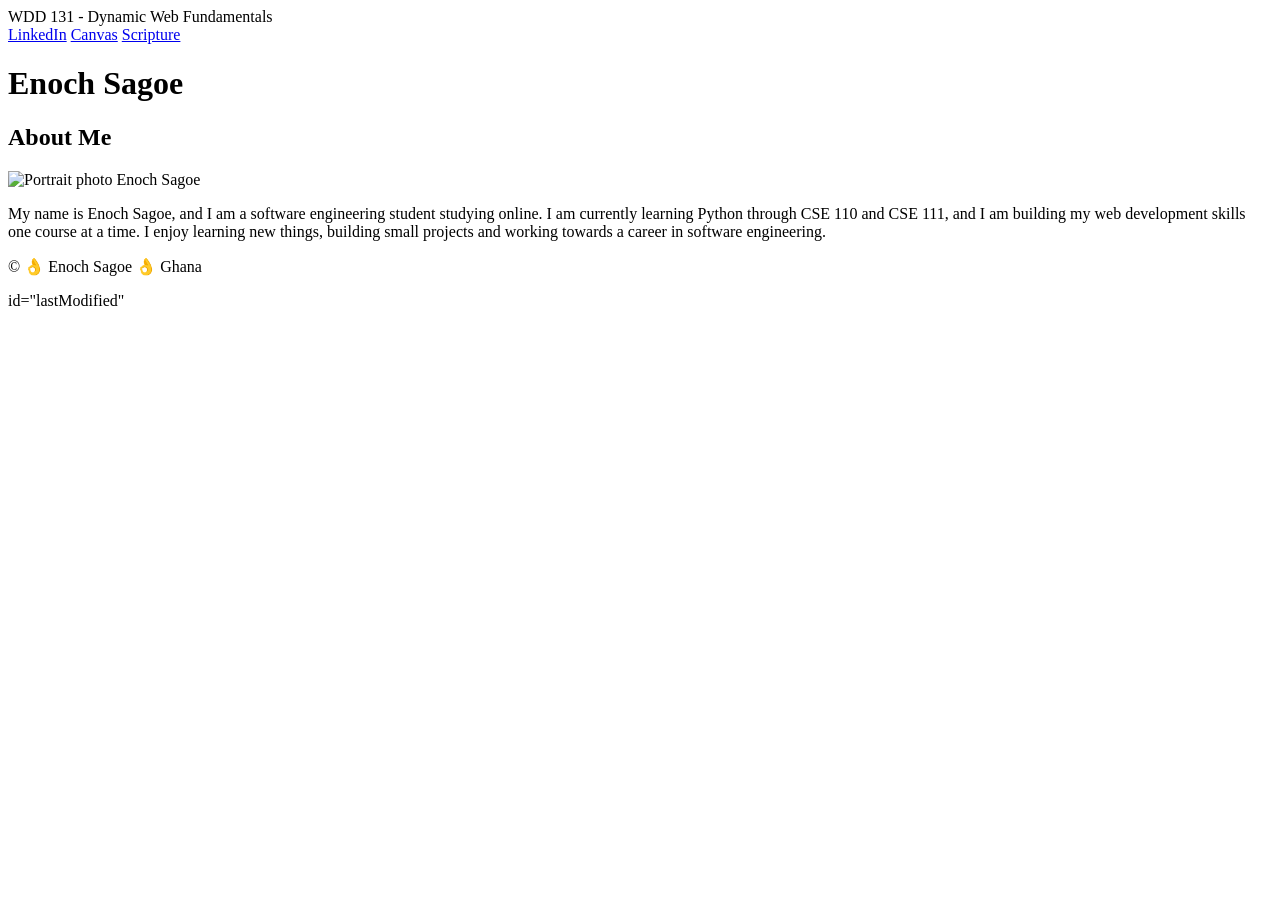
==== week01/index.html @ a5a7ecfe "landing-page" ====
<!DOCTYPE html>
<html lang="en">
<head>
    <meta charset="UTF-8">
    <meta name="viewport" content="width=device-width, initial-scale=1.0">
    <title>"WDD 131 - Dynamic Web Fundamentals - Enoch Sagoe"</title>
    <meta name="description" content="WDD 131 - Dynamic Web Fundamentals. Enoch Sagoe. Keyword: HTML, CSS, Javascript, Web development, responsive design, course home page.">
    <meta name="author" content="Enoch Sagoe">
    <link rel="stylesheet" href="styles/base.css">
    <script src="scripts/getdates.js" defer></script>
</head>

<body>
    <header>
        <span id="course-title">WDD 131 - Dynamic Web Fundamentals</span>
        <nav>
            <a href="https://www.linkedIn.com/">LinkedIn</a>
            <a href="https://byupw.instructure.com/">Canvas</a>
            <a href="www.churchofjesuschrist.org/su=tude/scriptures/bofm/1-ne/3?lang=eng&amp ; id=p7#p7">Scripture</a>
            <a href="final-project"></a>
        </nav> 
    
    </header>

    <main>
        <h1>Enoch Sagoe</h1>
        <section class="card">
            <h2>About Me</h2>
            <img class="profile" src="images/profile.jpg" alt="Portrait photo Enoch Sagoe" width="180" height="220">
            <p>
                My name is Enoch Sagoe, and I am a software engineering student studying online. I am currently learning Python through CSE 110 and CSE 111, and I am building my web development skills one course at a time. I enjoy learning new things, building small projects and working towards a career in software engineering.
            </p>
        </section>
    </main>

    <footer>
        <p>©️ <span id="2026"></span> 👌 Enoch Sagoe 👌 Ghana</p>
        <p> id="lastModified"</p>
    </footer>
    
</body>
</html>
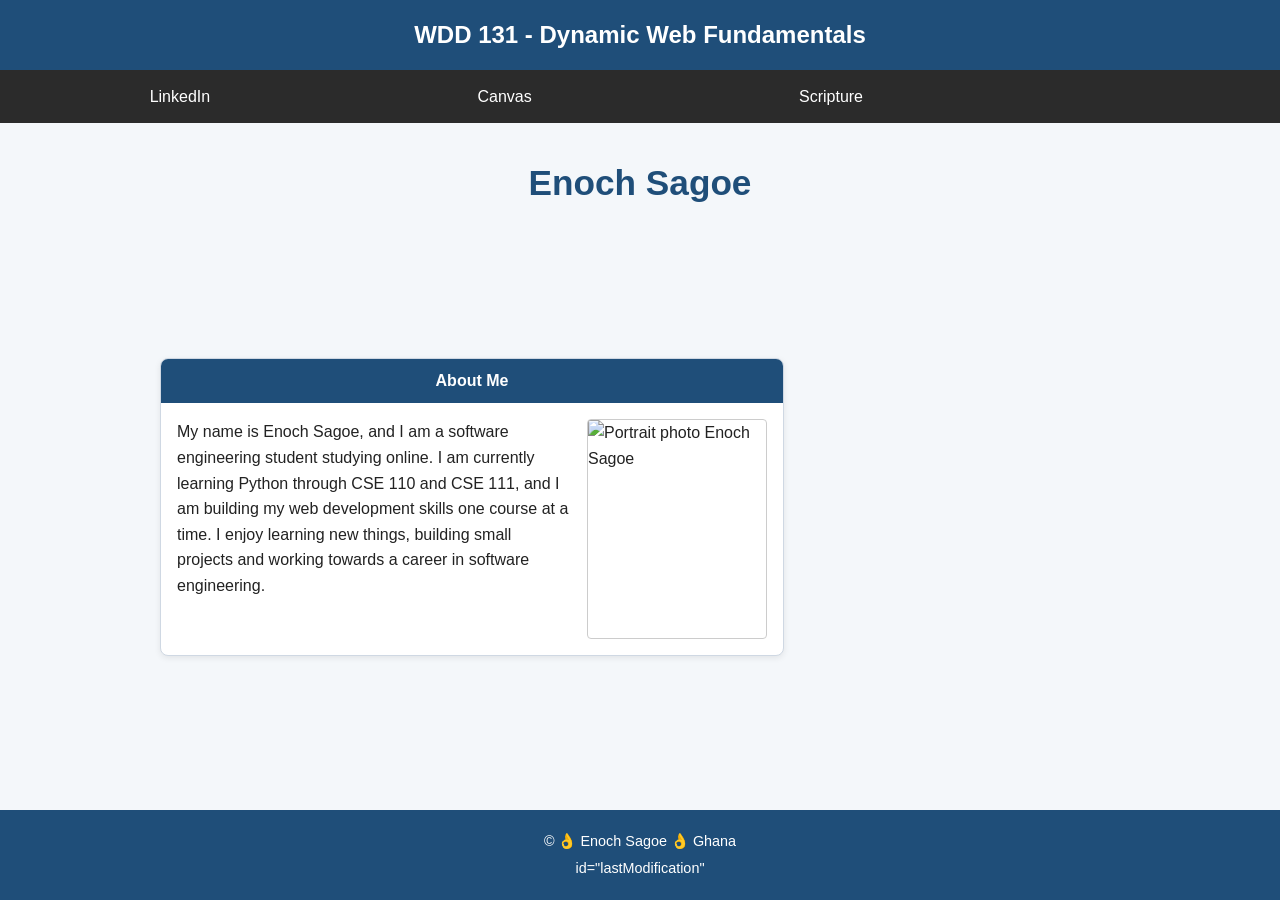
==== commit 9facc5cc: "landing-css" ====
--- a/week01/index.html
+++ b/week01/index.html
@@ -34,8 +34,8 @@
     </main>
 
     <footer>
-        <p>©️ <span id="2026"></span> 👌 Enoch Sagoe 👌 Ghana</p>
-        <p> id="lastModified"</p>
+        <p>© <span id="currentyear"></span> 👌 Enoch Sagoe 👌 Ghana</p>
+        <p> id="lastModification"</p>
     </footer>
     
 </body>
--- a/week01/styles/base.css
+++ b/week01/styles/base.css
@@ -0,0 +1,193 @@
+:root {
+  --navy: #1f4e79;
+  --charcoal: #2b2b2b;
+  --gold: #f2b705;
+  --light: #f4f7fa;
+  --text: #222222;
+  --white: #ffffff;
+  --font-heading: "Quicksand", sans-serif;
+  --font-body: "Montserrat", sans-serif;
+}
+
+* {
+  box-sizing: border-box;
+}
+
+body {
+  margin: 0;
+  font-family: var(--font-body);
+  color: var(--text);
+  background-color: var(--light);
+  line-height: 1.6;
+  min-height: 100vh;
+  display: flex;
+  flex-direction: column;
+}
+
+/* Header */
+header {
+  background-color: var(--navy);
+  color: var(--white);
+}
+
+#course-title {
+  display: block;
+  text-align: center;
+  padding: 1rem;
+  font-family: var(--font-heading);
+  font-size: 1.5rem;
+  font-weight: 700;
+}
+
+nav {
+  display: flex;
+  flex-wrap: wrap;
+  justify-content: space-around;
+  background-color: var(--charcoal);
+  padding: 0.25rem 1rem;
+}
+
+nav a {
+  display: block;
+  padding: 0.6rem 1rem;
+  color: var(--white);
+  text-decoration: none;
+  border-radius: 4px;
+  transition: background-color 0.3s ease, color 0.3s ease;
+}
+
+nav a:hover,
+nav a:focus-visible {
+  background-color: var(--gold);
+  color: var(--charcoal);
+}
+
+/* Main: limited width, centered, two-column CSS Grid */
+main {
+  flex: 1;
+  width: min(100% - 2rem, 960px);
+  margin: 2rem auto;
+  display: grid;
+  grid-template-columns: 2fr 1fr;
+  gap: 1.5rem;
+  align-items: start;
+}
+
+main h1 {
+  grid-column: 1 / -1;
+  margin: 0;
+  text-align: center;
+  font-family: var(--font-heading);
+  font-size: 2.2rem;
+  color: var(--navy);
+}
+
+/* Cards */
+.card {
+  background-color: var(--white);
+  border: 1px solid #cfd8e3;
+  border-radius: 8px;
+  box-shadow: 0 2px 6px rgba(0, 0, 0, 0.08);
+  overflow: hidden;
+}
+
+.card > h2 {
+  margin: 0;
+  padding: 0.6rem;
+  background-color: var(--navy);
+  color: var(--white);
+  text-align: center;
+  font-family: var(--font-heading);
+  font-size: 1rem;
+}
+
+.card > p,
+.card > h3,
+.card > figure,
+.card > ul {
+  margin-left: 1rem;
+  margin-right: 1rem;
+}
+
+.card > h3 {
+  text-align: center;
+  color: var(--navy);
+  font-family: var(--font-heading);
+}
+
+.profile {
+  float: right;
+  max-width: 45%;
+  height: auto;
+  margin: 1rem;
+  border: 1px solid #cccccc;
+  border-radius: 4px;
+}
+
+.card figure {
+  clear: both;
+  text-align: center;
+}
+
+.card figure img {
+  border: 1px solid #cccccc;
+}
+
+.card figcaption {
+  font-size: 0.85rem;
+  font-style: italic;
+}
+
+.card ul {
+  padding-left: 2.2rem;
+  margin-top: 1rem;
+  margin-bottom: 1rem;
+}
+
+.card ul li {
+  margin-bottom: 0.4rem;
+}
+
+.card a {
+  color: var(--navy);
+}
+
+.card a:hover,
+.card a:focus-visible {
+  color: var(--charcoal);
+}
+
+/* Footer */
+footer {
+  background-color: var(--navy);
+  color: var(--white);
+  text-align: center;
+  padding: 1rem;
+  font-size: 0.9rem;
+}
+
+footer p {
+  margin: 0.25rem 0;
+}
+
+#lastModified {
+  color: var(--gold);
+  font-size: 0.8rem;
+}
+
+/* Responsive: stack cards on small screens */
+@media (max-width: 700px) {
+  main {
+    grid-template-columns: 1fr;
+  }
+
+  nav a {
+    padding: 0.5rem 0.6rem;
+  }
+
+  .profile {
+    float: none;
+    display: block;
+    margin: 1rem auto;
+  }
+}
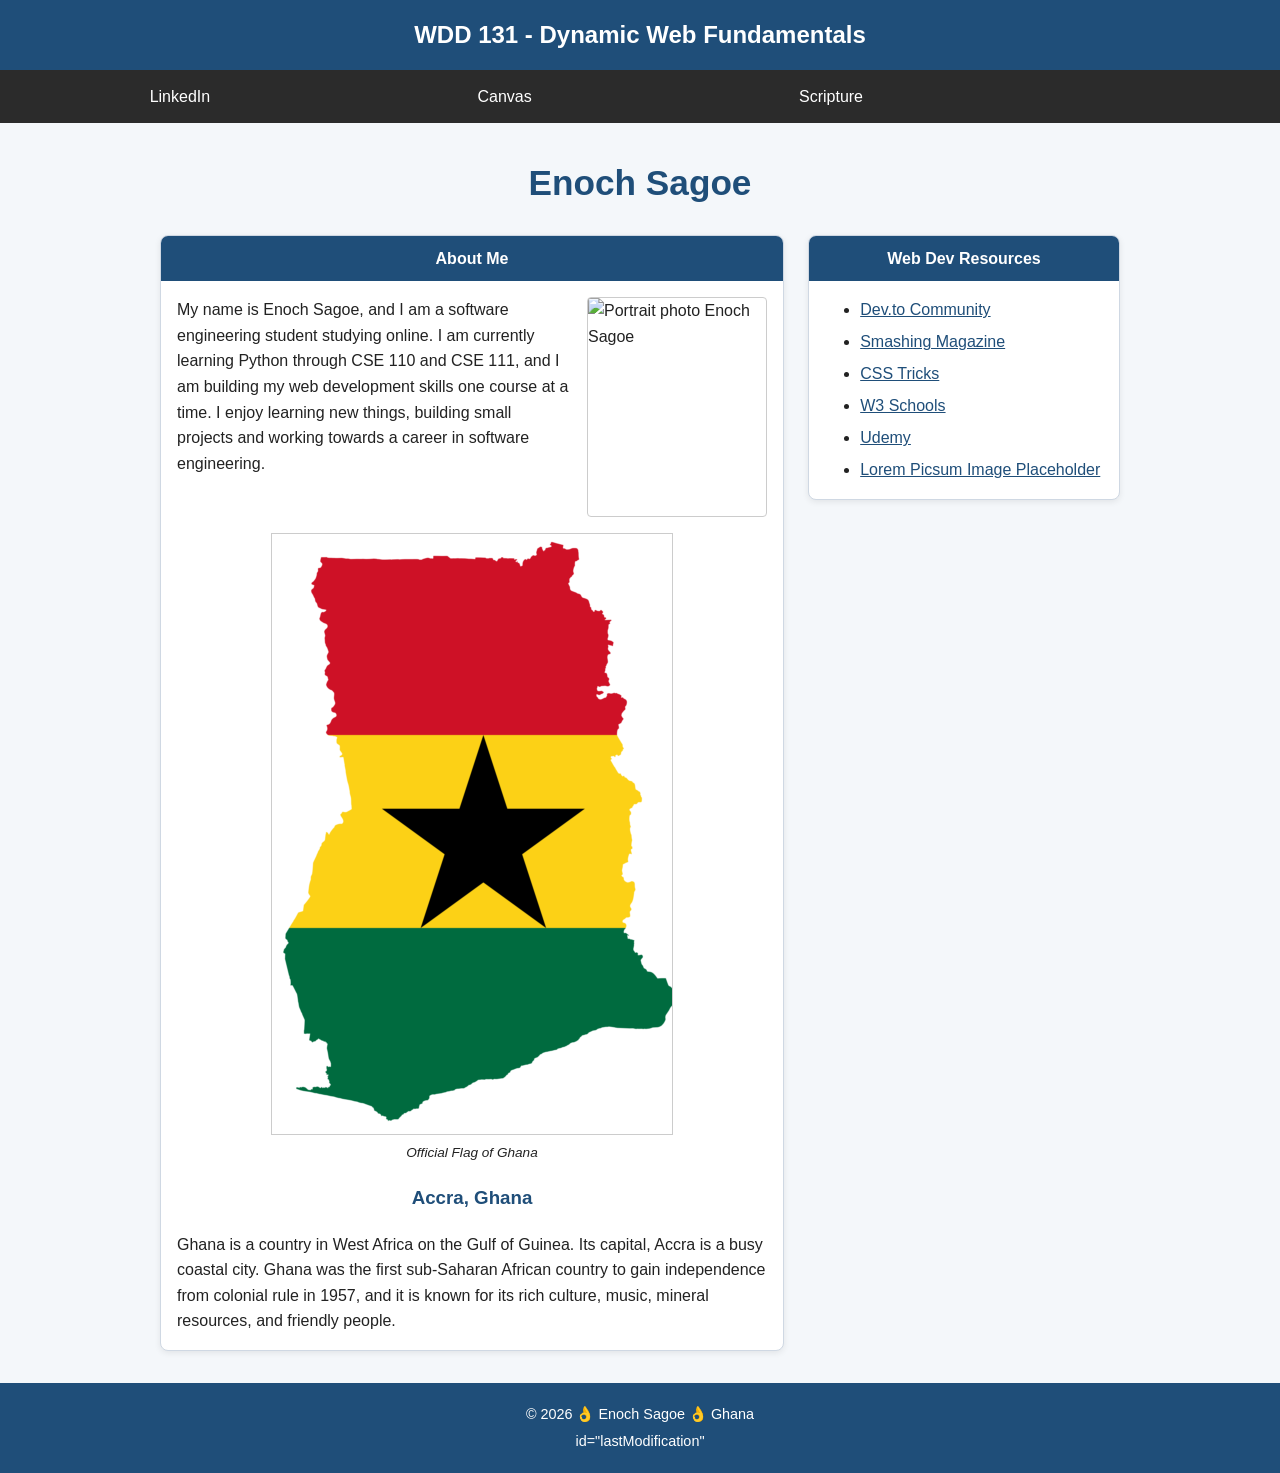
==== commit d73bf56e: "landing-update" ====
--- a/week01/index.html
+++ b/week01/index.html
@@ -30,7 +30,27 @@
             <p>
                 My name is Enoch Sagoe, and I am a software engineering student studying online. I am currently learning Python through CSE 110 and CSE 111, and I am building my web development skills one course at a time. I enjoy learning new things, building small projects and working towards a career in software engineering.
             </p>
+            <figure>
+                <img src="images/ghana-flag-map.png" alt="Flag of Ghana">
+                <figcaption>Official Flag of Ghana</figcaption>
+            </figure>
+            <h3>Accra, Ghana</h3>
+            <p> 
+                Ghana is a country in West Africa on the Gulf of Guinea. Its capital, Accra is a busy coastal city. Ghana was the first sub-Saharan African country to gain independence from colonial rule in 1957, and it is known for its rich culture, music, mineral resources, and friendly people.
+            </p>
         </section>
+
+        <section class="card">
+      <h2>Web Dev Resources</h2>
+      <ul>
+        <li><a href="https://dev.to/" target="_blank" rel="noopener noreferrer">Dev.to Community</a></li>
+        <li><a href="https://www.smashingmagazine.com/" target="_blank" rel="noopener noreferrer">Smashing Magazine</a></li>
+        <li><a href="https://css-tricks.com/" target="_blank" rel="noopener noreferrer">CSS Tricks</a></li>
+        <li><a href="https://www.w3schools.com/" target="_blank" rel="noopener noreferrer">W3 Schools</a></li>
+        <li><a href="https://www.udemy.com/" target="_blank" rel="noopener noreferrer">Udemy</a></li>
+        <li><a href="https://picsum.photos/" target="_blank" rel="noopener noreferrer">Lorem Picsum Image Placeholder</a></li>
+      </ul>
+    </section>
     </main>
 
     <footer>
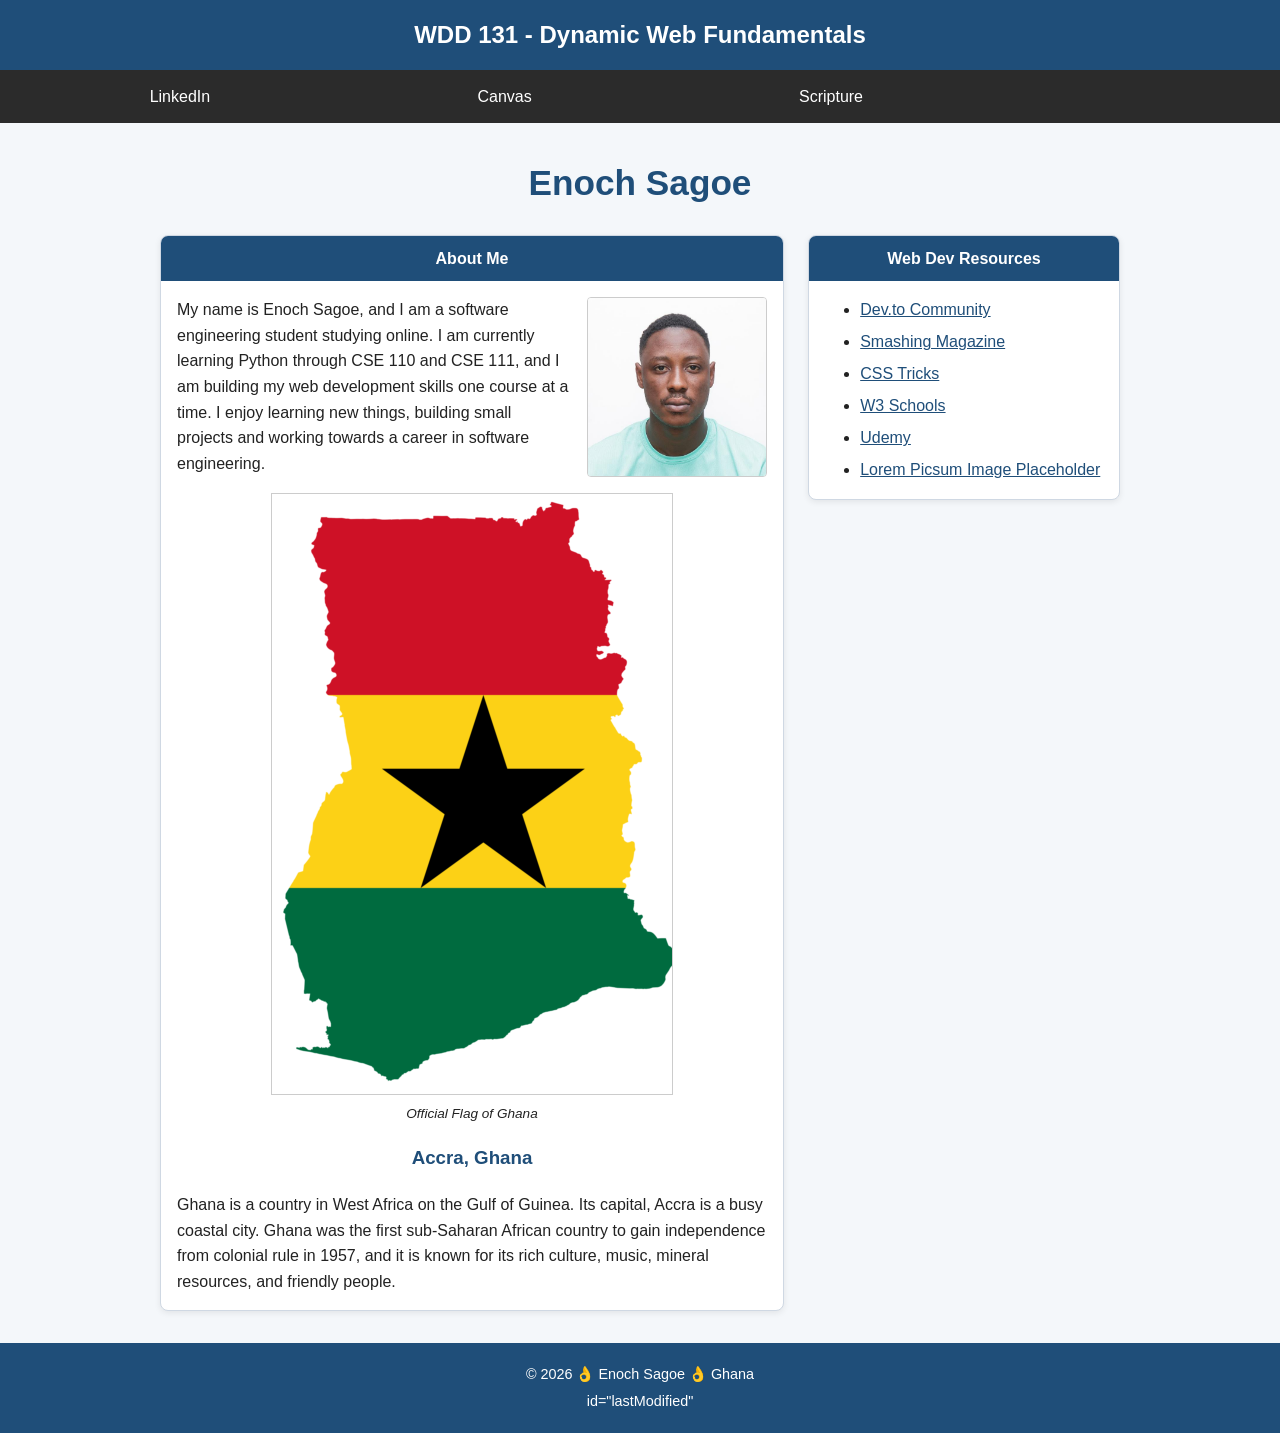
==== commit 71a2f94d: "index update" ====
--- a/week01/index.html
+++ b/week01/index.html
@@ -26,7 +26,7 @@
         <h1>Enoch Sagoe</h1>
         <section class="card">
             <h2>About Me</h2>
-            <img class="profile" src="images/profile.jpg" alt="Portrait photo Enoch Sagoe" width="180" height="220">
+            <img class="profile" src="images/profile.jpeg" alt="Portrait photo Enoch Sagoe" width="180" height="220">
             <p>
                 My name is Enoch Sagoe, and I am a software engineering student studying online. I am currently learning Python through CSE 110 and CSE 111, and I am building my web development skills one course at a time. I enjoy learning new things, building small projects and working towards a career in software engineering.
             </p>
@@ -55,7 +55,7 @@
 
     <footer>
         <p>© <span id="currentyear"></span> 👌 Enoch Sagoe 👌 Ghana</p>
-        <p> id="lastModification"</p>
+        <p> id="lastModified"</p>
     </footer>
     
 </body>
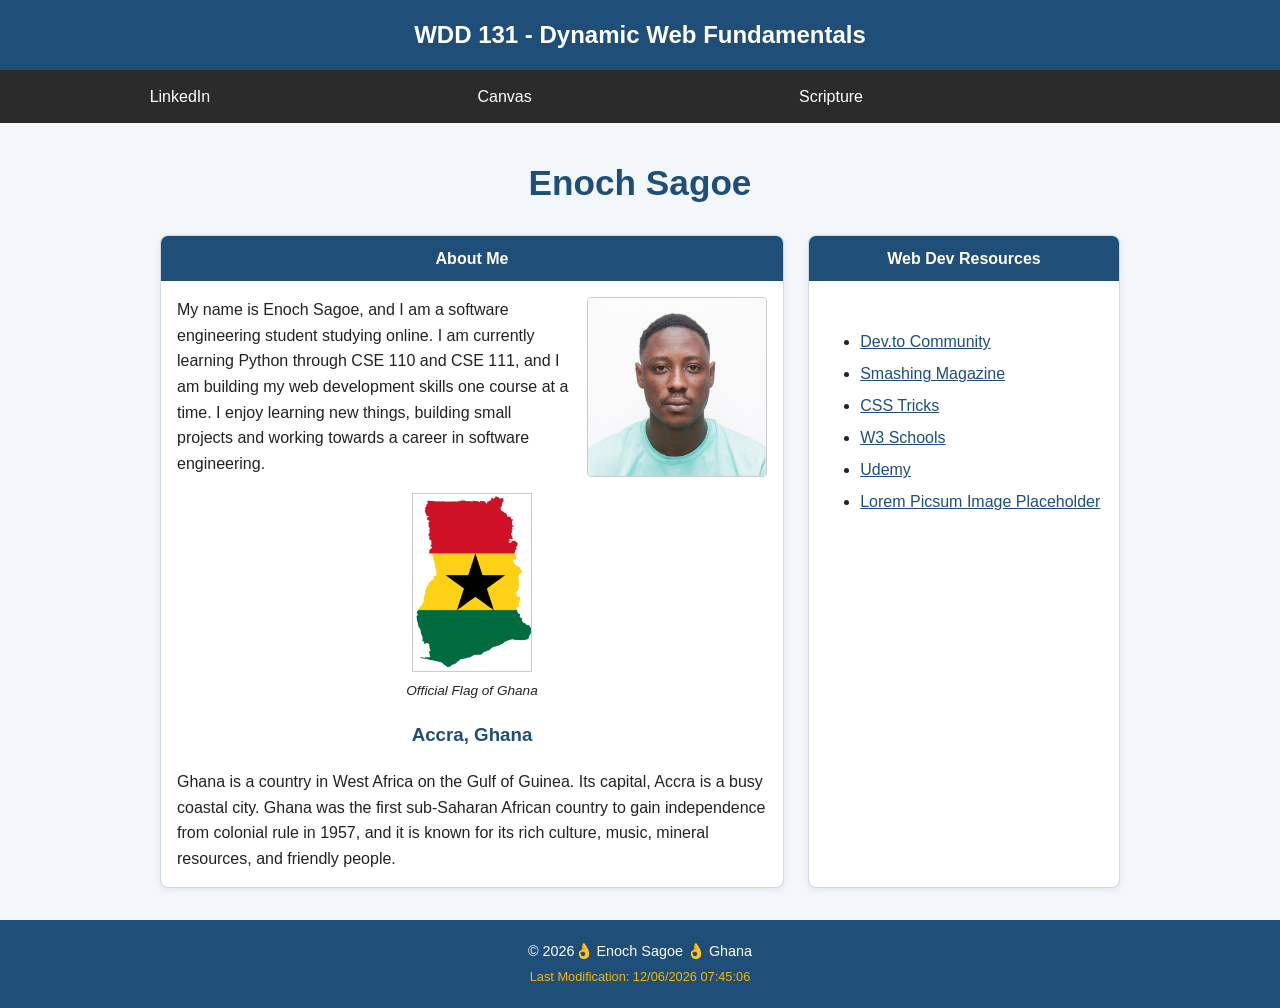
==== commit 317c82b1: "land foot" ====
--- a/week01/index.html
+++ b/week01/index.html
@@ -52,11 +52,9 @@
       </ul>
     </section>
     </main>
-
     <footer>
-        <p>© <span id="currentyear"></span> 👌 Enoch Sagoe 👌 Ghana</p>
-        <p> id="lastModified"</p>
+        <p>&copy; <span id="currentyear"></span>👌 Enoch Sagoe 👌 Ghana</p>
+        <p id="lastModified"></p>
     </footer>
-    
 </body>
 </html>
--- a/week01/styles/base.css
+++ b/week01/styles/base.css
@@ -70,7 +70,7 @@
   display: grid;
   grid-template-columns: 2fr 1fr;
   gap: 1.5rem;
-  align-items: start;
+  align-items: stretch;
 }
 
 main h1 {
@@ -131,6 +131,8 @@
 
 .card figure img {
   border: 1px solid #cccccc;
+  width: 120px;
+  height: auto;
 }
 
 .card figcaption {
@@ -140,6 +142,7 @@
 
 .card ul {
   padding-left: 2.2rem;
+  padding-top: 2rem;
   margin-top: 1rem;
   margin-bottom: 1rem;
 }
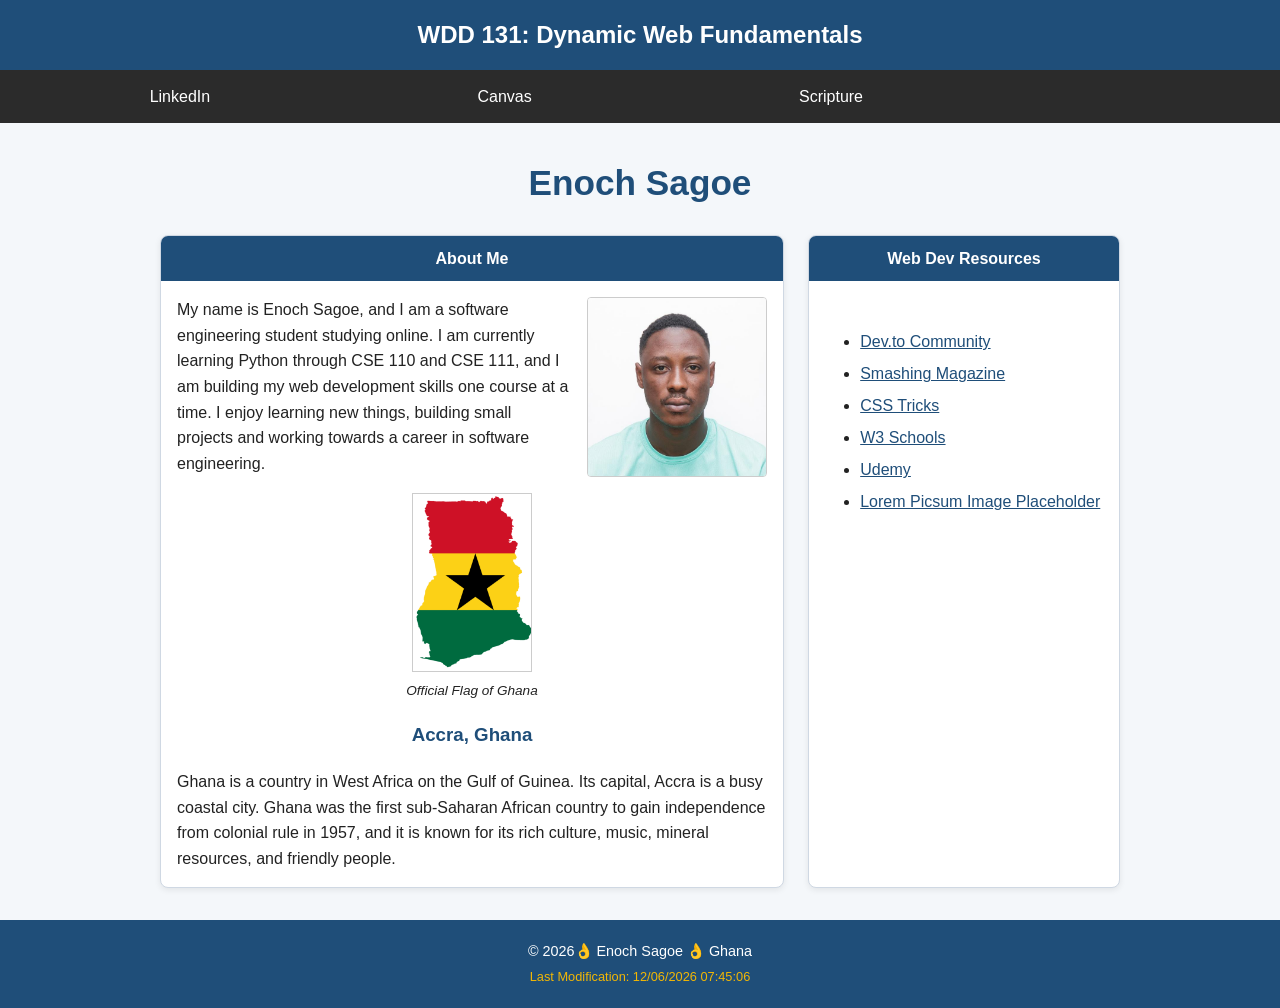
==== commit b0fdcc7a: "landing-title" ====
--- a/week01/index.html
+++ b/week01/index.html
@@ -12,7 +12,7 @@
 
 <body>
     <header>
-        <span id="course-title">WDD 131 - Dynamic Web Fundamentals</span>
+        <span id="course-title">WDD 131: Dynamic Web Fundamentals</span>
         <nav>
             <a href="https://www.linkedIn.com/">LinkedIn</a>
             <a href="https://byupw.instructure.com/">Canvas</a>
